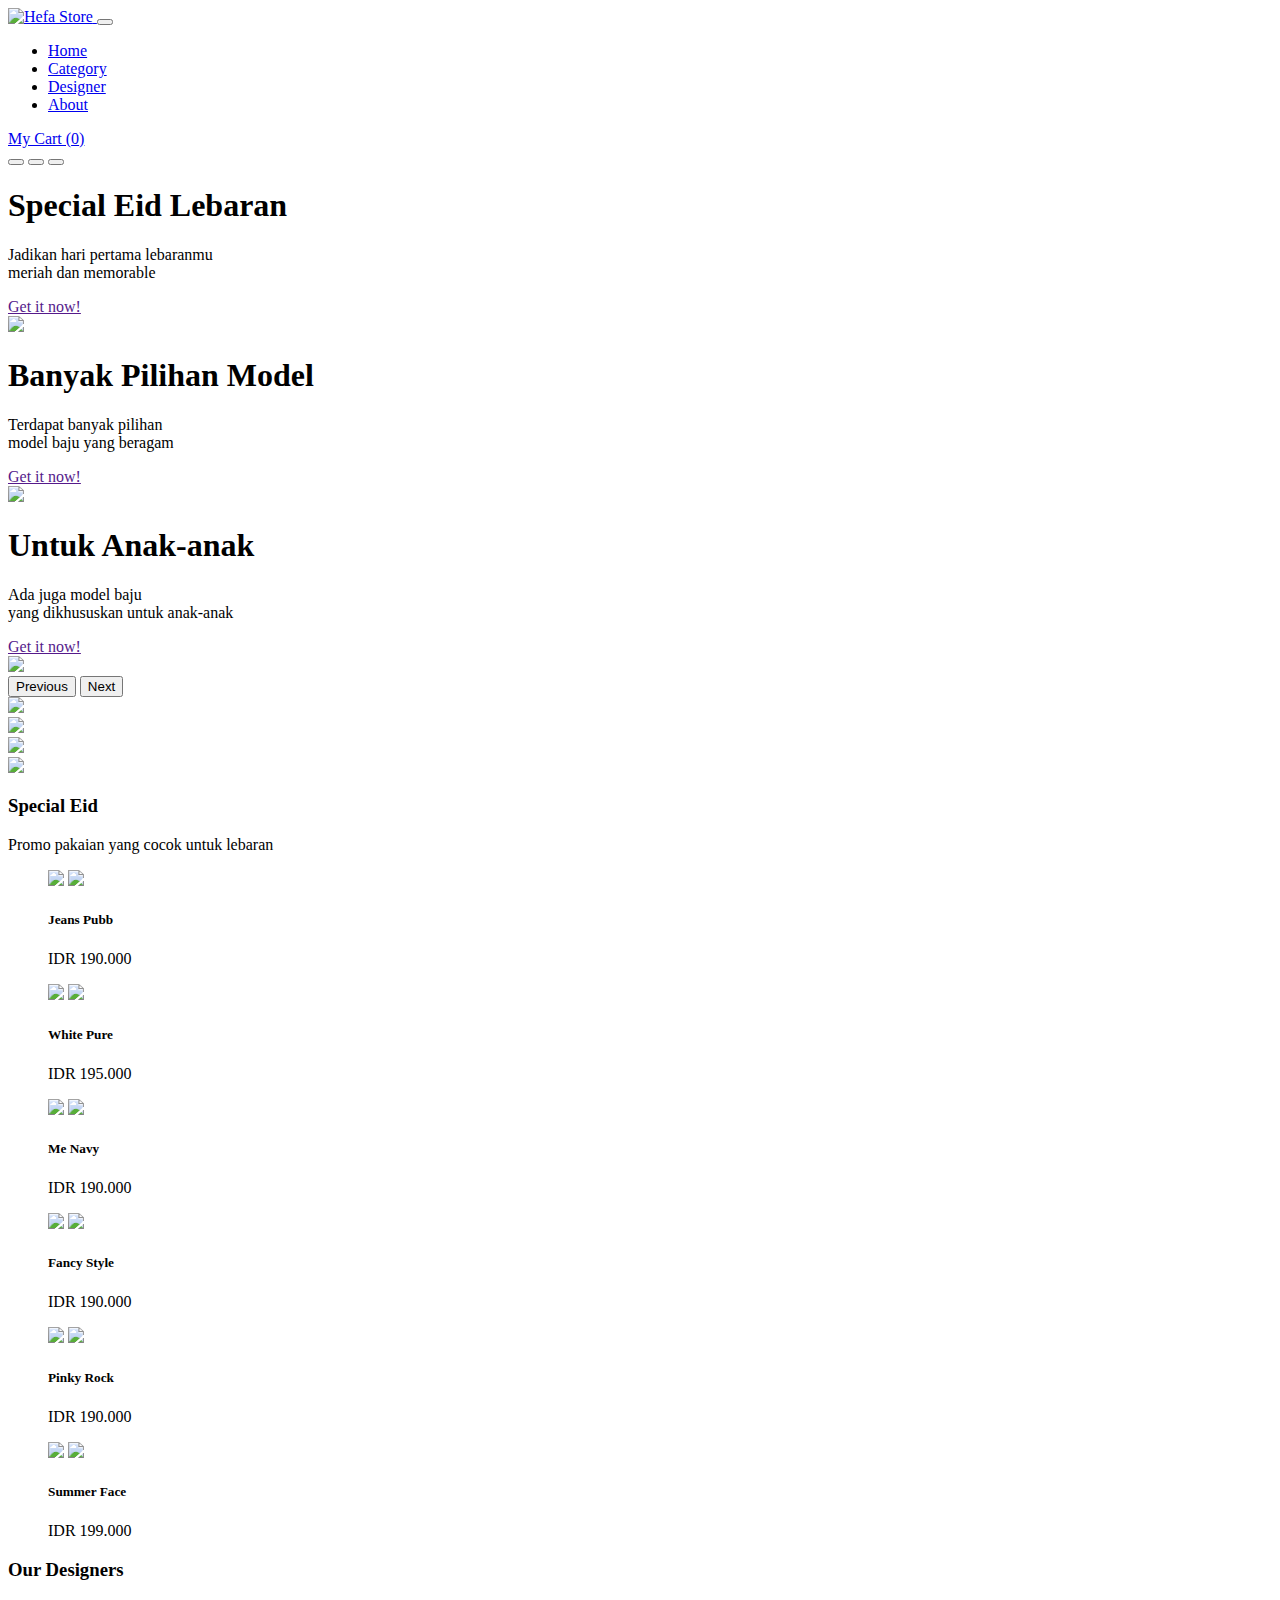
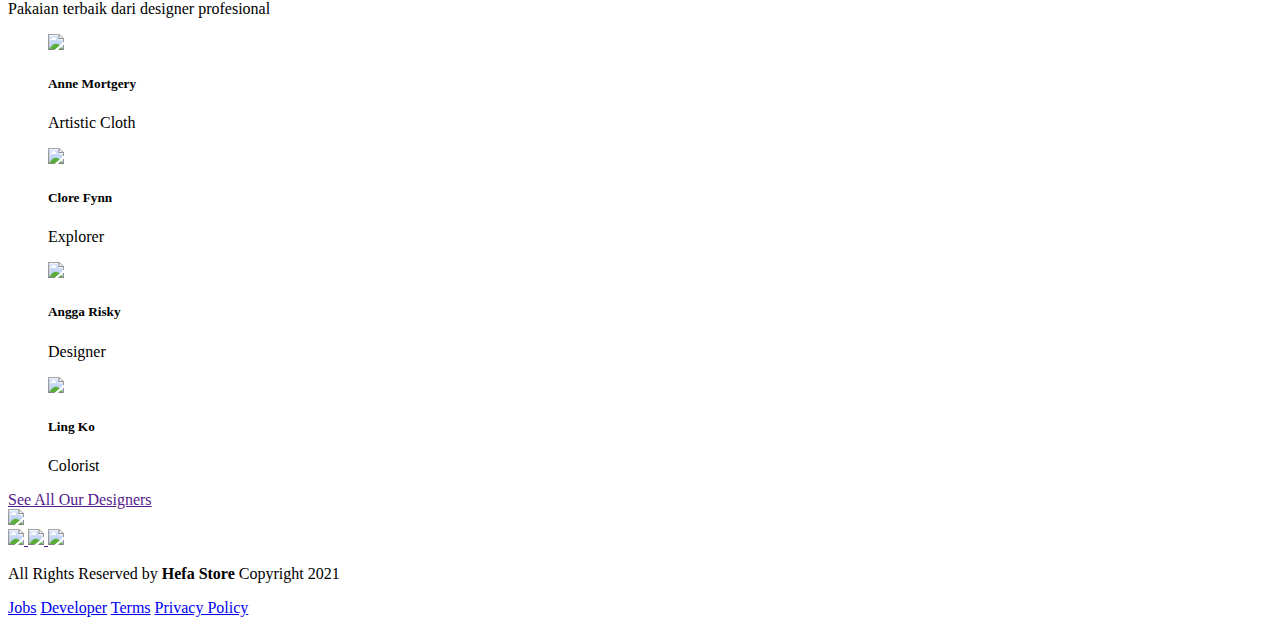
==== index.html @ e0938adc "Add files via upload" ====
<!doctype html>
<html lang="en">

<head>
    <!-- Required meta tags -->
    <meta charset="utf-8">
    <meta name="viewport" content="width=device-width, initial-scale=1">

    <!-- Bootstrap CSS -->
    <link href="css/bootstrap.css" rel="stylesheet">

    <!-- Font Awesome -->
    <link rel="stylesheet" href="css/all.css">

    <!-- Google Font -->
    <link rel="preconnect" href="https://fonts.gstatic.com">
    <link
        href="https://fonts.googleapis.com/css2?family=Montserrat:wght@200;400;600&family=Roboto:wght@400;700&display=swap"
        rel="stylesheet">

    <!-- My CSS -->
    <link rel="stylesheet" href="css/style.css">

    <title>Hefa Store</title>
    <link rel="shortcut icon" type="image/png" href="/img/logo_small.png">
</head>

<body>
    <!-- Navbar -->
    <nav class="navbar navbar-expand-lg navbar-dark fixed-top">
        <div class="container">
            <a class="navbar-brand" href="#">
                <img src="img/logo_small.png" alt="Hefa Store">
            </a>
            <button class="navbar-toggler" type="button" data-bs-toggle="collapse" data-bs-target="#navbarNav"
                aria-controls="navbarNav" aria-expanded="false" aria-label="Toggle navigation">
                <span class="navbar-toggler-icon"></span>
            </button>
            <div class="collapse navbar-collapse" id="navbarNav">
                <ul class="navbar-nav text-uppercase mx-auto">
                    <li class="nav-item active">
                        <a class="nav-link" href="/index.html">Home</a>
                    </li>
                    <li class="nav-item">
                        <a class="nav-link" href="/category.html">Category</a>
                    </li>
                    <li class="nav-item">
                        <a class="nav-link" href="#">Designer</a>
                    </li>
                    <li class="nav-item">
                        <a class="nav-link" href="#">About</a>
                    </li>
                </ul>
                <a href="/cart.html" class="nav-link text-white"><i class="fas fa-shopping-cart"></i>My Cart
                    (<span>0</span>)</a>
            </div>
        </div>
    </nav>
    <!-- Akhir Navbar -->

    <!-- Carousel -->
    <div id="carouselExampleIndicators" class="carousel slide mt-5" data-bs-ride="carousel">
        <div class="carousel-indicators">
            <button type="button" data-bs-target="#carouselExampleIndicators" data-bs-slide-to="0" class="active"
                aria-current="true" aria-label="Slide 1"></button>
            <button type="button" data-bs-target="#carouselExampleIndicators" data-bs-slide-to="1"
                aria-label="Slide 2"></button>
            <button type="button" data-bs-target="#carouselExampleIndicators" data-bs-slide-to="2"
                aria-label="Slide 3"></button>
        </div>
        <div class="carousel-inner">
            <div class="container">
                <div class="carousel-item active">
                    <div class="row pt-5 justify-content-center">
                        <div class="col-9 col-sm-4 col-md-6 col-lg-5">
                            <h1 class="mb-4">Special Eid Lebaran</h1>
                            <p class="mb-4">Jadikan hari pertama lebaranmu <br> meriah dan memorable</p>
                            <a href="" class="btn btn-warning">Get it now!</a>
                        </div>
                        <div class="col-3 col-sm-6 col-md-4 d-none d-sm-block offset-1">
                            <img src="img/Slideshow/1.png" class="img-fluid">
                        </div>
                    </div>
                </div>
                <div class="carousel-item">
                    <div class="row pt-5 justify-content-center">
                        <div class="col-9 col-sm-4 col-md-6 col-lg-5">
                            <h1 class="mb-4">Banyak Pilihan Model</h1>
                            <p class="mb-4">Terdapat banyak pilihan <br> model baju yang beragam</p>
                            <a href="" class="btn btn-warning">Get it now!</a>
                        </div>
                        <div class="col-3 col-sm-6 col-md-4 d-none d-sm-block offset-1">
                            <img src="img/Slideshow/2.png" class="img-fluid">
                        </div>
                    </div>
                </div>
                <div class="carousel-item">
                    <div class="row pt-5 justify-content-center">
                        <div class="col-9 col-sm-4 col-md-6 col-lg-5">
                            <h1 class="mb-4">Untuk Anak-anak</h1>
                            <p class="mb-4">Ada juga model baju <br> yang dikhususkan untuk anak-anak</p>
                            <a href="" class="btn btn-warning">Get it now!</a>
                        </div>
                        <div class="col-3 col-sm-6 col-md-4 d-none d-sm-block offset-1">
                            <img src="img/Slideshow/3.png" class="img-fluid">
                        </div>
                    </div>
                </div>
            </div>
        </div>
        <button class="carousel-control-prev" type="button" data-bs-target="#carouselExampleIndicators"
            data-bs-slide="prev">
            <span class="carousel-control-prev-icon" aria-hidden="true"></span>
            <span class="visually-hidden">Previous</span>
        </button>
        <button class="carousel-control-next" type="button" data-bs-target="#carouselExampleIndicators"
            data-bs-slide="next">
            <span class="carousel-control-next-icon" aria-hidden="true"></span>
            <span class="visually-hidden">Next</span>
        </button>
    </div>
    <!-- Akhir Carousel -->

    <!-- Brands -->
    <section class="brands">
        <div class="container">
            <div class="row p-5 text-center">
                <div class="col-md">
                    <img src="img/Brands/cc.png" class="img-fluid">
                </div>
                <div class="col-md">
                    <img src="img/Brands/nike@2x.png" class="img-fluid">
                </div>
                <div class="col-md">
                    <img src="img/Brands/pnb.png" class="img-fluid">
                </div>
                <div class="col-md">
                    <img src="img/Brands/uniqlo.png" class="img-fluid">
                </div>
            </div>
        </div>
    </section>
    <!-- Akhir Brands -->

    <!-- Features -->
    <section class="features bg-light p-5">
        <div class="container">
            <div class="row mb-3">
                <div class="col">
                    <h3>Special Eid</h3>
                    <p>Promo pakaian yang cocok untuk lebaran</p>
                </div>
            </div>

            <div class="row">
                <div class="col-6 col-sm-4 col-md-3 col-lg-2">
                    <figure class="figure">
                        <div class="figure-img">
                            <img src="img/Features/1.png" class="figure-img img-fluid">
                            <a href="/single.html" class="d-flex justify-content-center">
                                <img src="img/detail.png" class="align-self-center">
                            </a>
                        </div>
                        <figcaption class="figure-caption text-center">
                            <h5>Jeans Pubb</h5>
                            <p>IDR 190.000</p>
                        </figcaption>
                    </figure>
                </div>
                <div class="col-6 col-sm-4 col-md-3 col-lg-2">
                    <figure class="figure">
                        <div class="figure-img">
                            <img src="img/Features/2.png" class="figure-img img-fluid">
                            <a href="/single.html" class="d-flex justify-content-center">
                                <img src="img/detail.png" class="align-self-center">
                            </a>
                        </div>
                        <figcaption class="figure-caption text-center">
                            <h5>White Pure</h5>
                            <p>IDR 195.000</p>
                        </figcaption>
                    </figure>
                </div>
                <div class="col-6 col-sm-4 col-md-3 col-lg-2">
                    <figure class="figure">
                        <div class="figure-img">
                            <img src="img/Features/3.png" class="figure-img img-fluid">
                            <a href="" class="d-flex justify-content-center">
                                <img src="img/detail.png" class="align-self-center">
                            </a>
                        </div>
                        <figcaption class="figure-caption text-center">
                            <h5>Me Navy</h5>
                            <p>IDR 190.000</p>
                        </figcaption>
                    </figure>
                </div>
                <div class="col-6 col-sm-4 col-md-3 col-lg-2">
                    <figure class="figure">
                        <div class="figure-img">
                            <img src="img/Features/4.png" class="figure-img img-fluid">
                            <a href="" class="d-flex justify-content-center">
                                <img src="img/detail.png" class="align-self-center">
                            </a>
                        </div>
                        <figcaption class="figure-caption text-center">
                            <h5>Fancy Style</h5>
                            <p>IDR 190.000</p>
                        </figcaption>
                    </figure>
                </div>
                <div class="col-6 col-sm-4 col-md-3 col-lg-2">
                    <figure class="figure">
                        <div class="figure-img">
                            <img src="img/Features/5.png" class="figure-img img-fluid">
                            <a href="" class="d-flex justify-content-center">
                                <img src="img/detail.png" class="align-self-center">
                            </a>
                        </div>
                        <figcaption class="figure-caption text-center">
                            <h5>Pinky Rock</h5>
                            <p>IDR 190.000</p>
                        </figcaption>
                    </figure>
                </div>
                <div class="col-6 col-sm-4 col-md-3 col-lg-2">
                    <figure class="figure">
                        <div class="figure-img">
                            <img src="img/Features/6.png" class="figure-img img-fluid">
                            <a href="" class="d-flex justify-content-center">
                                <img src="img/detail.png" class="align-self-center">
                            </a>
                        </div>
                        <figcaption class="figure-caption text-center">
                            <h5>Summer Face</h5>
                            <p>IDR 199.000</p>
                        </figcaption>
                    </figure>
                </div>
            </div>
    </section>
    <!-- Akhir Features -->

    <!-- Our Designers -->
    <section class="designer p-5">
        <div class="container">
            <div class="row mb-3">
                <div class="col">
                    <h3>Our Designers</h3>
                    <p>Pakaian terbaik dari designer profesional</p>
                </div>
            </div>

            <div class="row">
                <div class="col-6 col-sm-3 text-center">
                    <figure class="figure">
                        <img src="img/Designers/1.png" class="figure-img img-fluid">
                        <figcaption class="figure-caption text-center">
                            <h5>Anne Mortgery</h5>
                            <p>Artistic Cloth</p>
                        </figcaption>
                    </figure>
                </div>

                <div class="col-6 col-sm-3 text-center">
                    <figure class="figure">
                        <img src="img/Designers/2.png" class="figure-img img-fluid">
                        <figcaption class="figure-caption text-center">
                            <h5>Clore Fynn</h5>
                            <p>Explorer</p>
                        </figcaption>
                    </figure>
                </div>

                <div class="col-6 col-sm-3 text-center">
                    <figure class="figure">
                        <img src="img/Designers/3.png" class="figure-img img-fluid">
                        <figcaption class="figure-caption text-center">
                            <h5>Angga Risky</h5>
                            <p>Designer</p>
                        </figcaption>
                    </figure>
                </div>

                <div class="col-6 col-sm-3 text-center">
                    <figure class="figure">
                        <img src="img/Designers/4.png" class="figure-img img-fluid">
                        <figcaption class="figure-caption text-center">
                            <h5>Ling Ko</h5>
                            <p>Colorist</p>
                        </figcaption>
                    </figure>
                </div>
            </div>
            <div class="row m-3">
                <div class="col text-center">
                    <a href="">See All Our Designers</a>
                </div>
            </div>
        </div>
    </section>
    <!-- Akhir Designers -->

    <!-- Footer -->
    <footer class="border-top p-5">
        <div class="container">
            <div class="row justify-content-between">
                <div class="col-1">
                    <a href="/index.html">
                        <img src="img/logo_small.png">
                    </a>
                </div>
                <div class="col-4 text-end">
                    <a href="">
                        <img src="img/social/fb.png">
                    </a>
                    <a href="">
                        <img src="img/social/ig.png">
                    </a>
                    <a href="">
                        <img src="img/social/twt.png">
                    </a>
                </div>
            </div>
            <div class="row mt-3 justify-content-between">
                <div class="col-5">
                    <p>All Rights Reserved by <strong>Hefa Store</strong> Copyright 2021</p>
                </div>
                <div class="col-6 p-0">
                    <nav class="nav justify-content-end text-uppercase">
                        <a class="nav-link p-0 active" href="#">Jobs</a>
                        <a class="nav-link p-0" href="#">Developer</a>
                        <a class="nav-link p-0" href="#">Terms</a>
                        <a class="nav-link p-0" href="#">Privacy Policy</a>
                    </nav>
                </div>
            </div>
        </div>
    </footer>
    <!-- Akhir Footer -->


    <!-- JavaScript -->
    <script src="js/jquery-3.6.0.min.js"></script>
    <script src="js/popper.min.js"></script>
    <script src="js/bootstrap.js"></script>
    <script src="js/all.js"></script>
    <!-- Akhir JavaScript -->
</body>

</html>
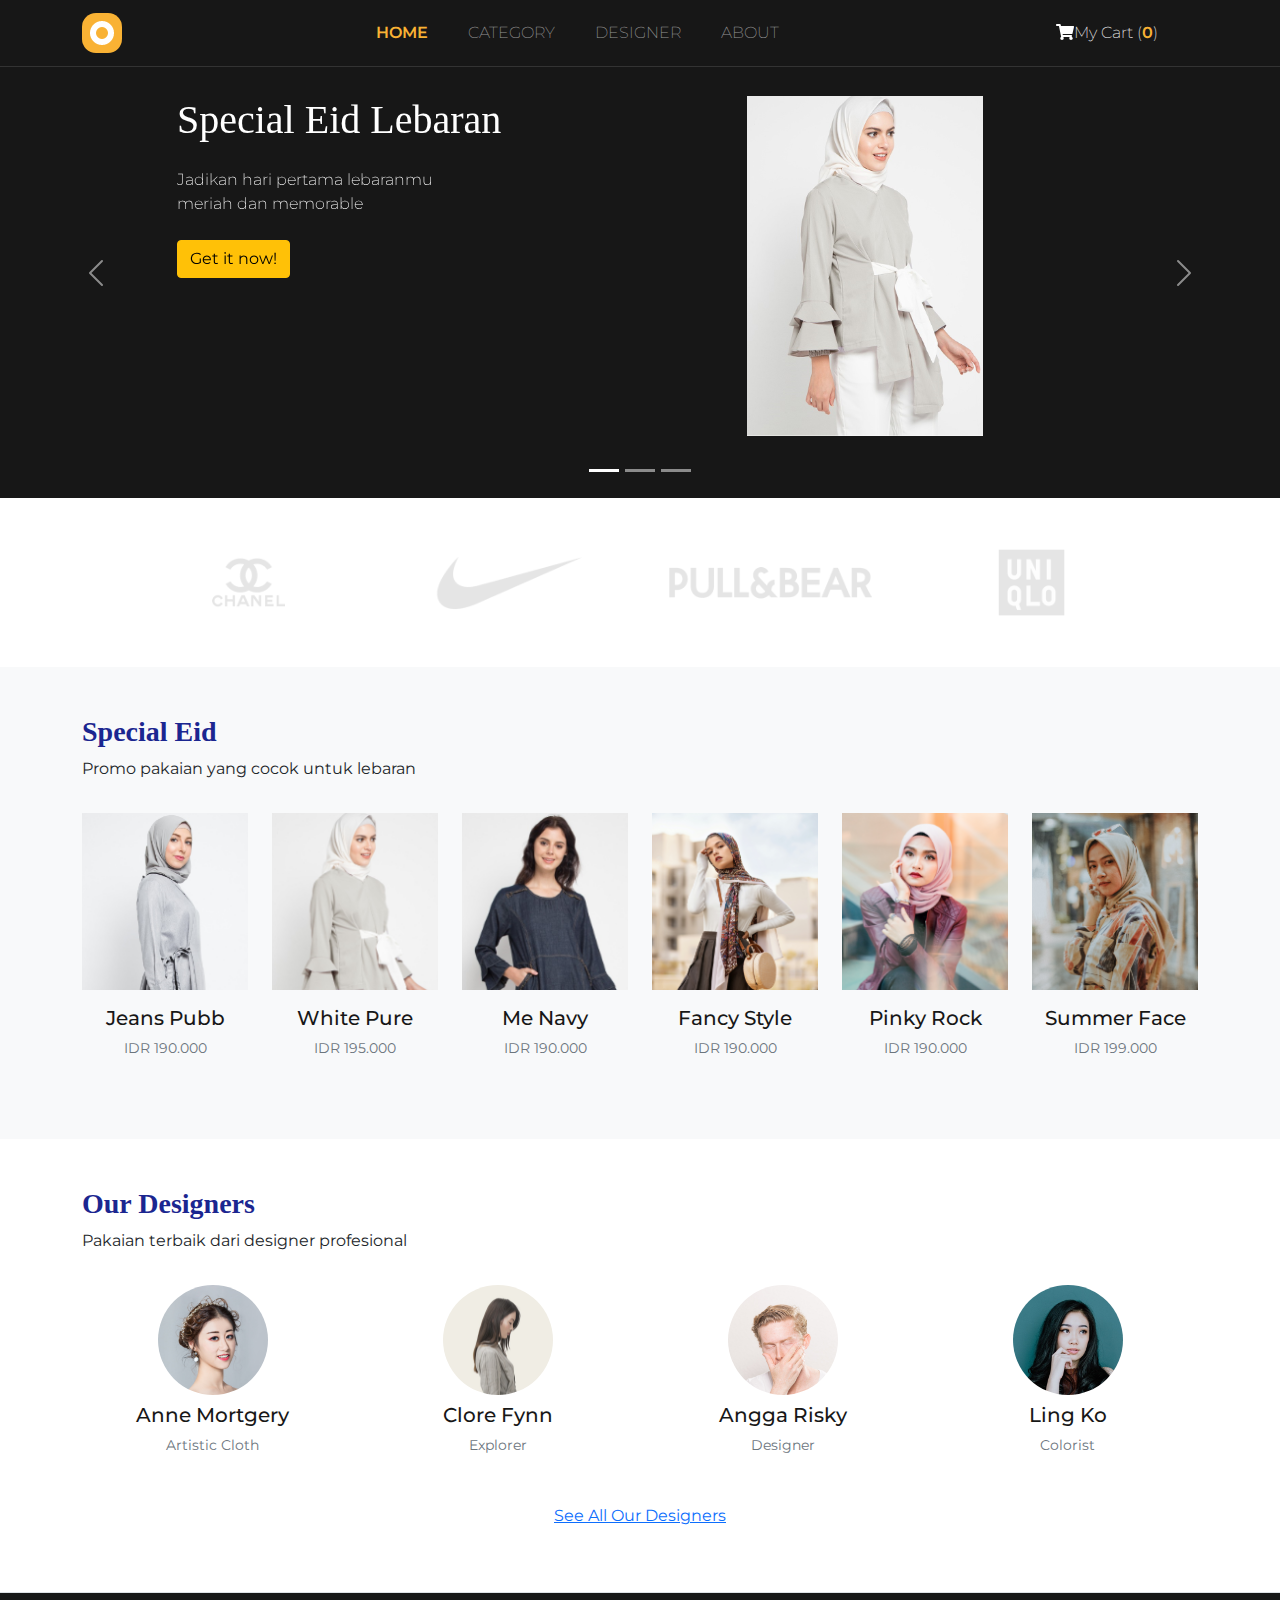
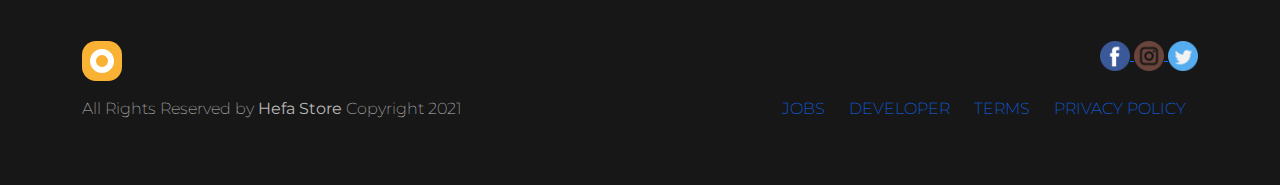
==== commit 7854af9f: "Update index.html" ====
--- a/index.html
+++ b/index.html
@@ -1,4 +1,4 @@
-<!doctype html>
+<!doctype html
 <html lang="en">
 
 <head>
@@ -348,4 +348,4 @@
     <!-- Akhir JavaScript -->
 </body>
 
-</html>+</html>
--- a/css/style.css
+++ b/css/style.css
@@ -0,0 +1,178 @@
+body {
+    font-family: 'Montserrat';
+}
+
+.navbar {
+    background-color: #171717;
+    border-bottom: 1px solid #333;
+}
+
+.nav-link {
+    margin-right: 24px;
+    font-weight: 200;
+}
+
+.nav-item.active a {
+    color:#F9B234 !important;
+    font-weight: 600;
+}
+
+.nav-link span {
+    color:#F9B234 ;
+    font-weight: 600;
+}
+
+/* Carousel */
+.carousel {
+    height: 450px;
+    background-color: #171717;
+    color: white;
+}
+
+.carousel h1 {
+    font-family: 'Lora', serif;
+}
+
+.carousel p {
+    font-weight: 200;
+}
+
+.features h3, .designer h3, .similar-products h3, .cart-header h3, .checkout-modal-success h3, .category h3 {
+    font-family: 'Lora';
+    color: #1B2690;
+    font-weight: bold;
+}
+
+.features p .designer p, footer p, .similar-products p, .cart-header p, .checkout-modal-success p, .category p {
+    font-weight: 200;
+    color: #b7b7b7;
+}
+
+.figure h5 {
+    color: #171717
+} 
+
+.figure-img {
+    position: relative;
+}
+
+.figure-img a {
+    position: absolute;
+    top: 0;
+    left: 0;
+    right: 0;
+    bottom: 8px;
+    background-color: rgba(0, 0, 0, 0.7);
+    opacity: 0;
+    transition: opacity 0.5s;
+}
+
+.figure-img:hover a{
+    opacity: 1;
+}
+
+footer {
+    background-color: #171717;
+}
+
+/* Breadcrumbs */
+.breadcrumb {
+    margin-top: 100px;
+}
+
+.cart-breadcrumb {
+    margin-top: 20px;
+}
+
+.product-thumbnail-container {
+    background-color: white;
+    box-shadow: 0 4px 15px rgba(0, 0, 0, 0.1);
+    width: 360px;
+    padding: 8px;
+    margin: auto;
+    transform: translateY(-50px)
+}
+
+.product-thumbnail-container a:hover {
+    text-decoration: none;
+}
+
+.btn-product {
+    margin: 50px 0;
+    padding-bottom: 20px;
+    border-bottom: 1px solid #eaeaef;
+}
+
+.btn-product .btn {
+    display: block;
+    margin: 10px 0;
+}
+
+
+.designed-by h5 {
+    font-size: 14px;
+    font-weight: 200;
+    color: #b7b7b7;
+    margin-bottom: 20px;
+}
+
+.designed-by h4 {
+    font-size: 18px;
+    color: #171717;
+}
+
+.designed-by p {
+    font-size: 14px;
+    font-weight: 200;
+    color: #171717;
+}
+
+.designed-by p span {
+    color: #b7b7b7
+}
+
+/* Product Description */
+.product-description {
+    background-color: #f6f7fb;
+    height: 350px;
+}
+
+.product-description .tab-content {
+    background-color: white;
+    border: 1px solid #dee2e6;
+    border-top: 0;
+    box-shadow: 0 4px 15px rgba(0, 0, 0, 0.06);
+}
+
+.product-description .tab-content p {
+    font-size: 16px;
+    font-weight: 200;
+    color: #868686;
+    line-height: 28px;
+}
+
+.product-review {
+    height: 330px;
+    overflow: scroll;
+}
+
+.product-review h5 {
+    font-size: 18px; 
+    margin-bottom: 0;
+    margin-top: 5px;
+}
+
+.product-review p {
+    font-size: 14px !important;
+}
+
+.similar-products {
+    margin-top: 180px;
+    margin-bottom: 100px;
+}
+
+.checkout-detail {
+    background-color: #f6f7fb;
+    border: 1px solid #eaeaea;
+    color: #171717;
+}